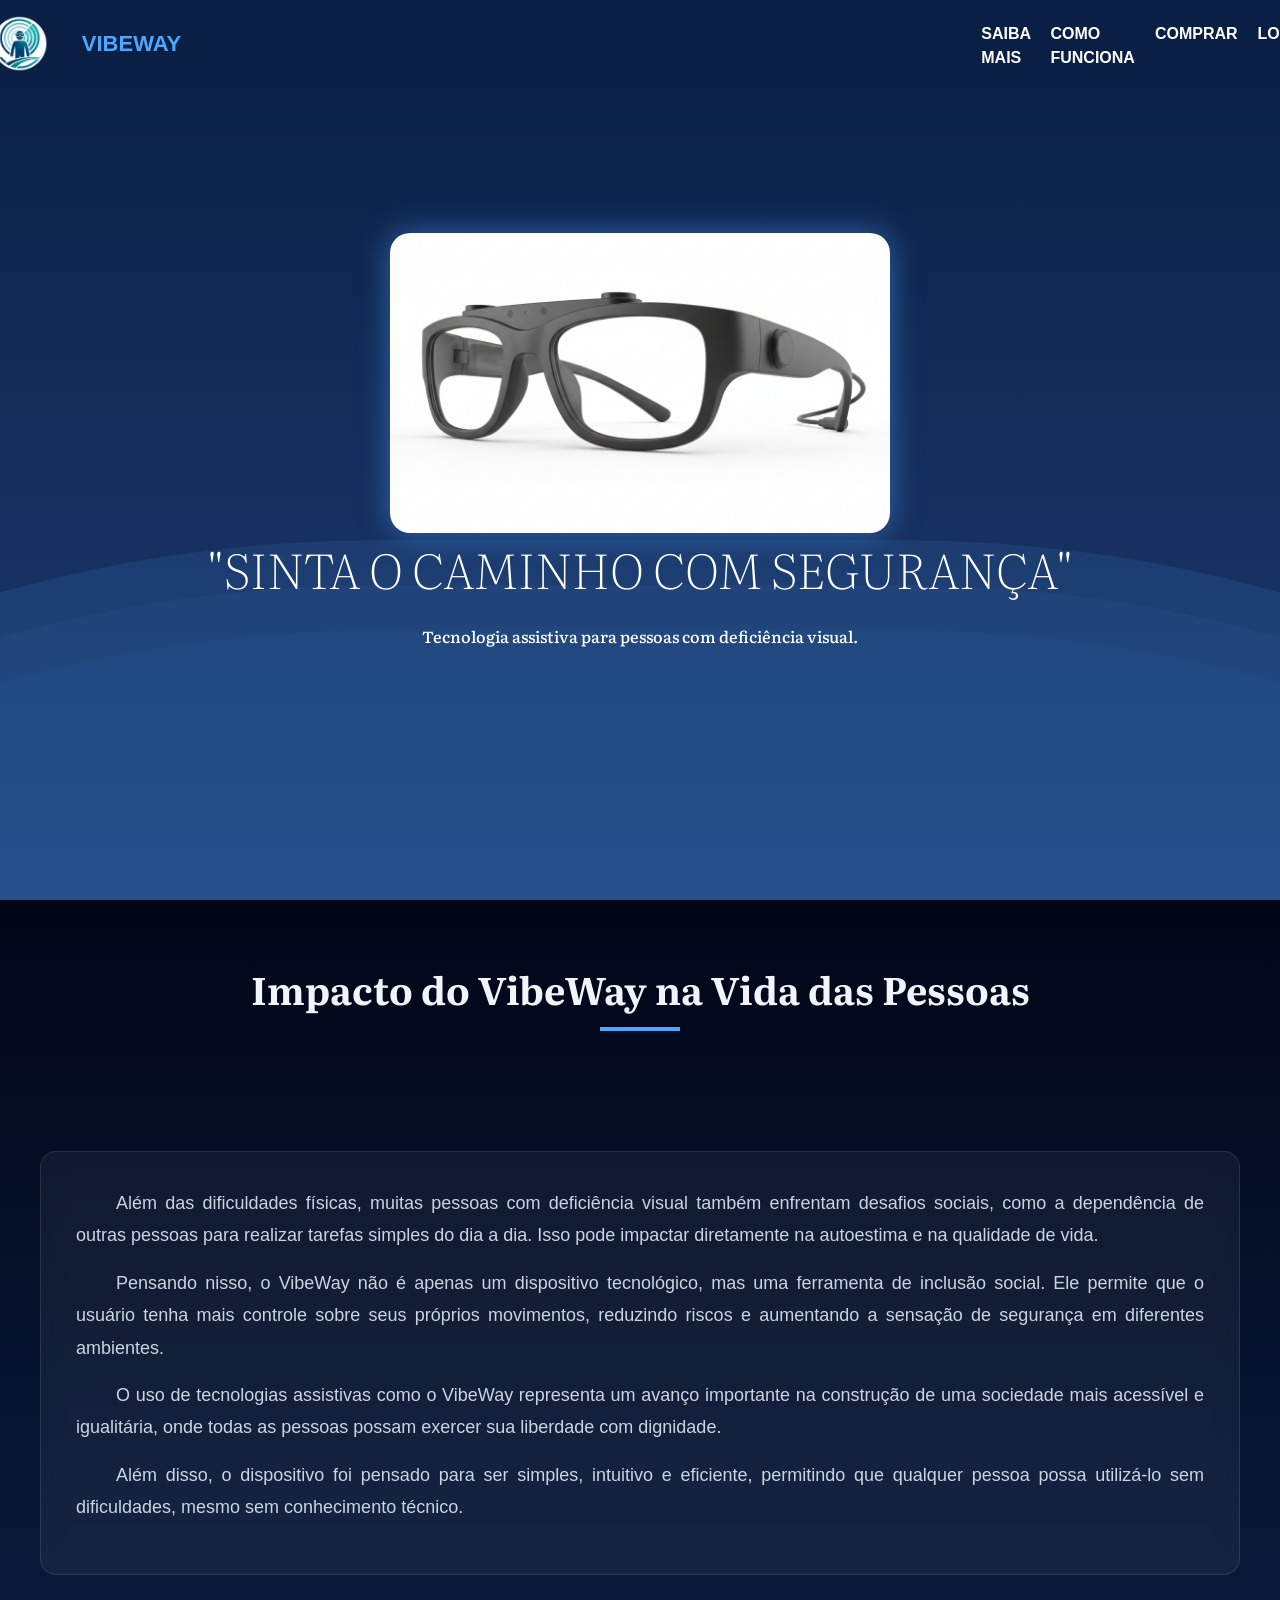
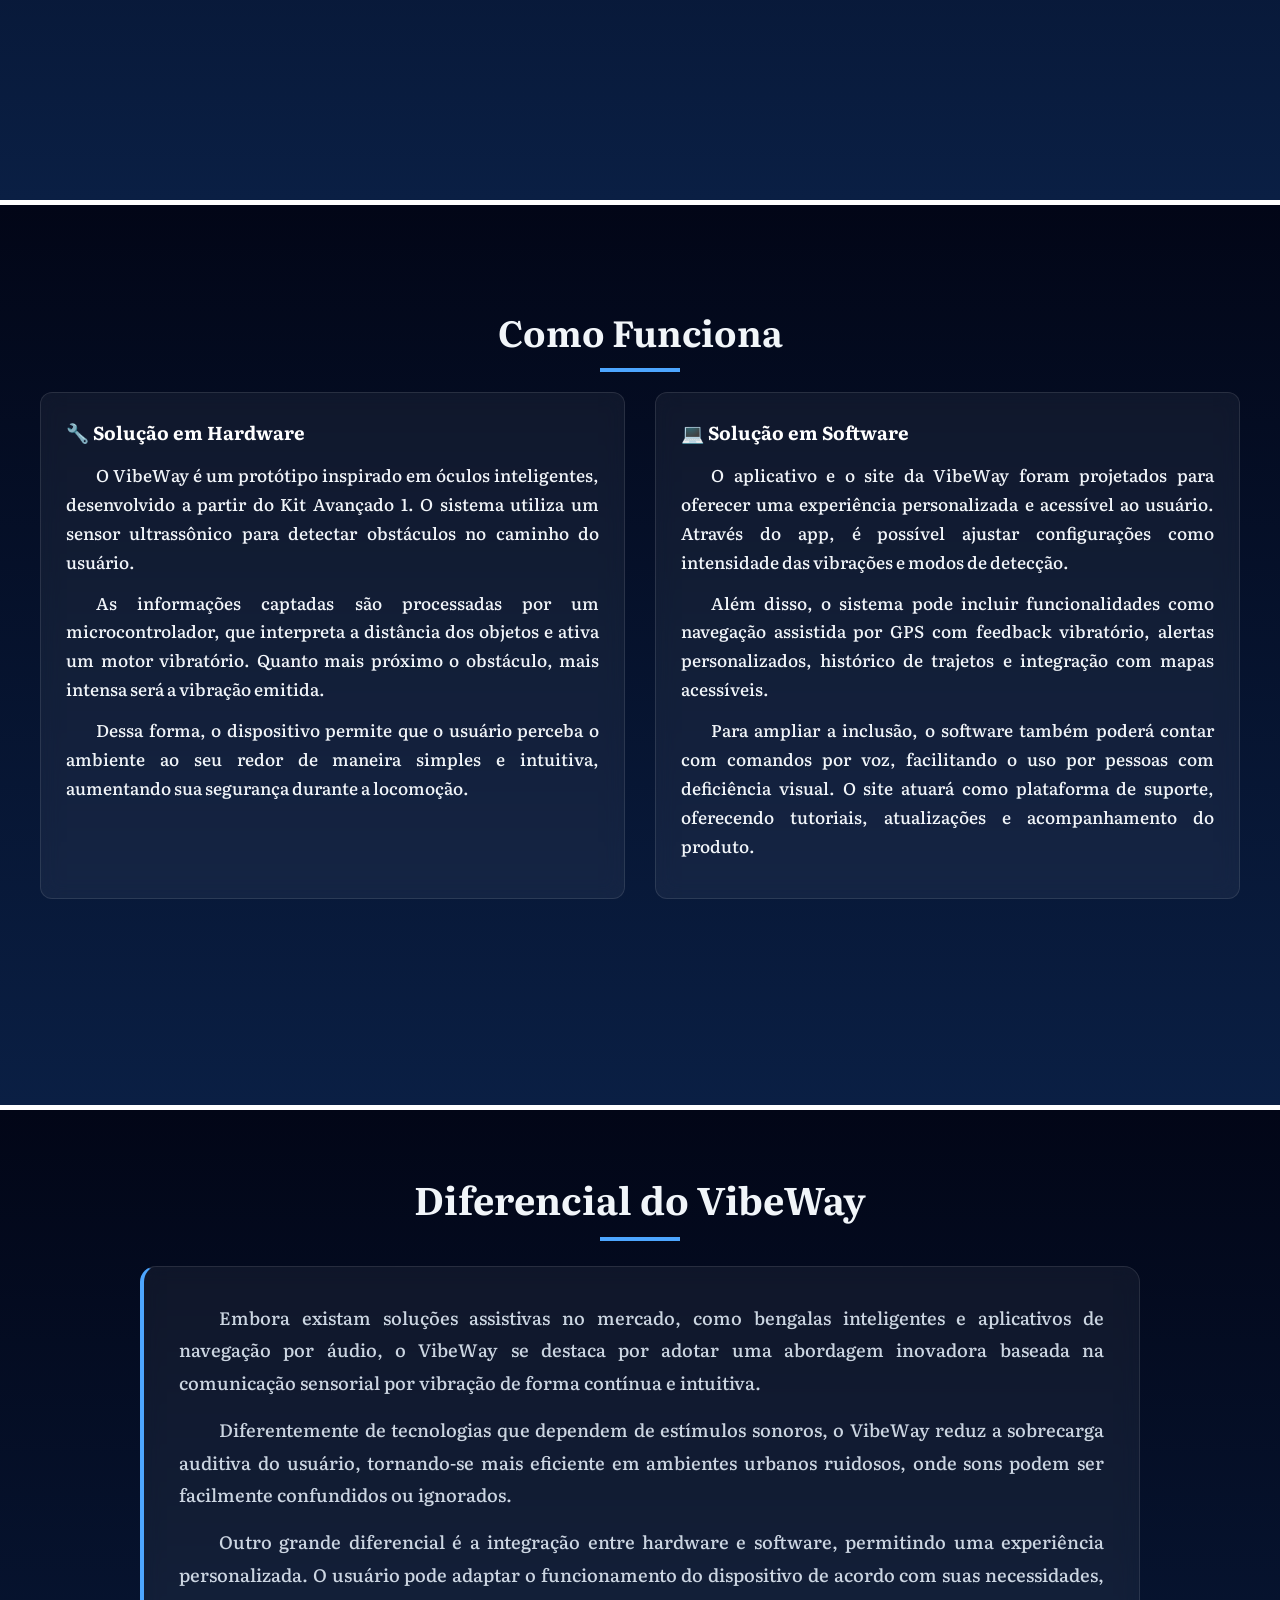
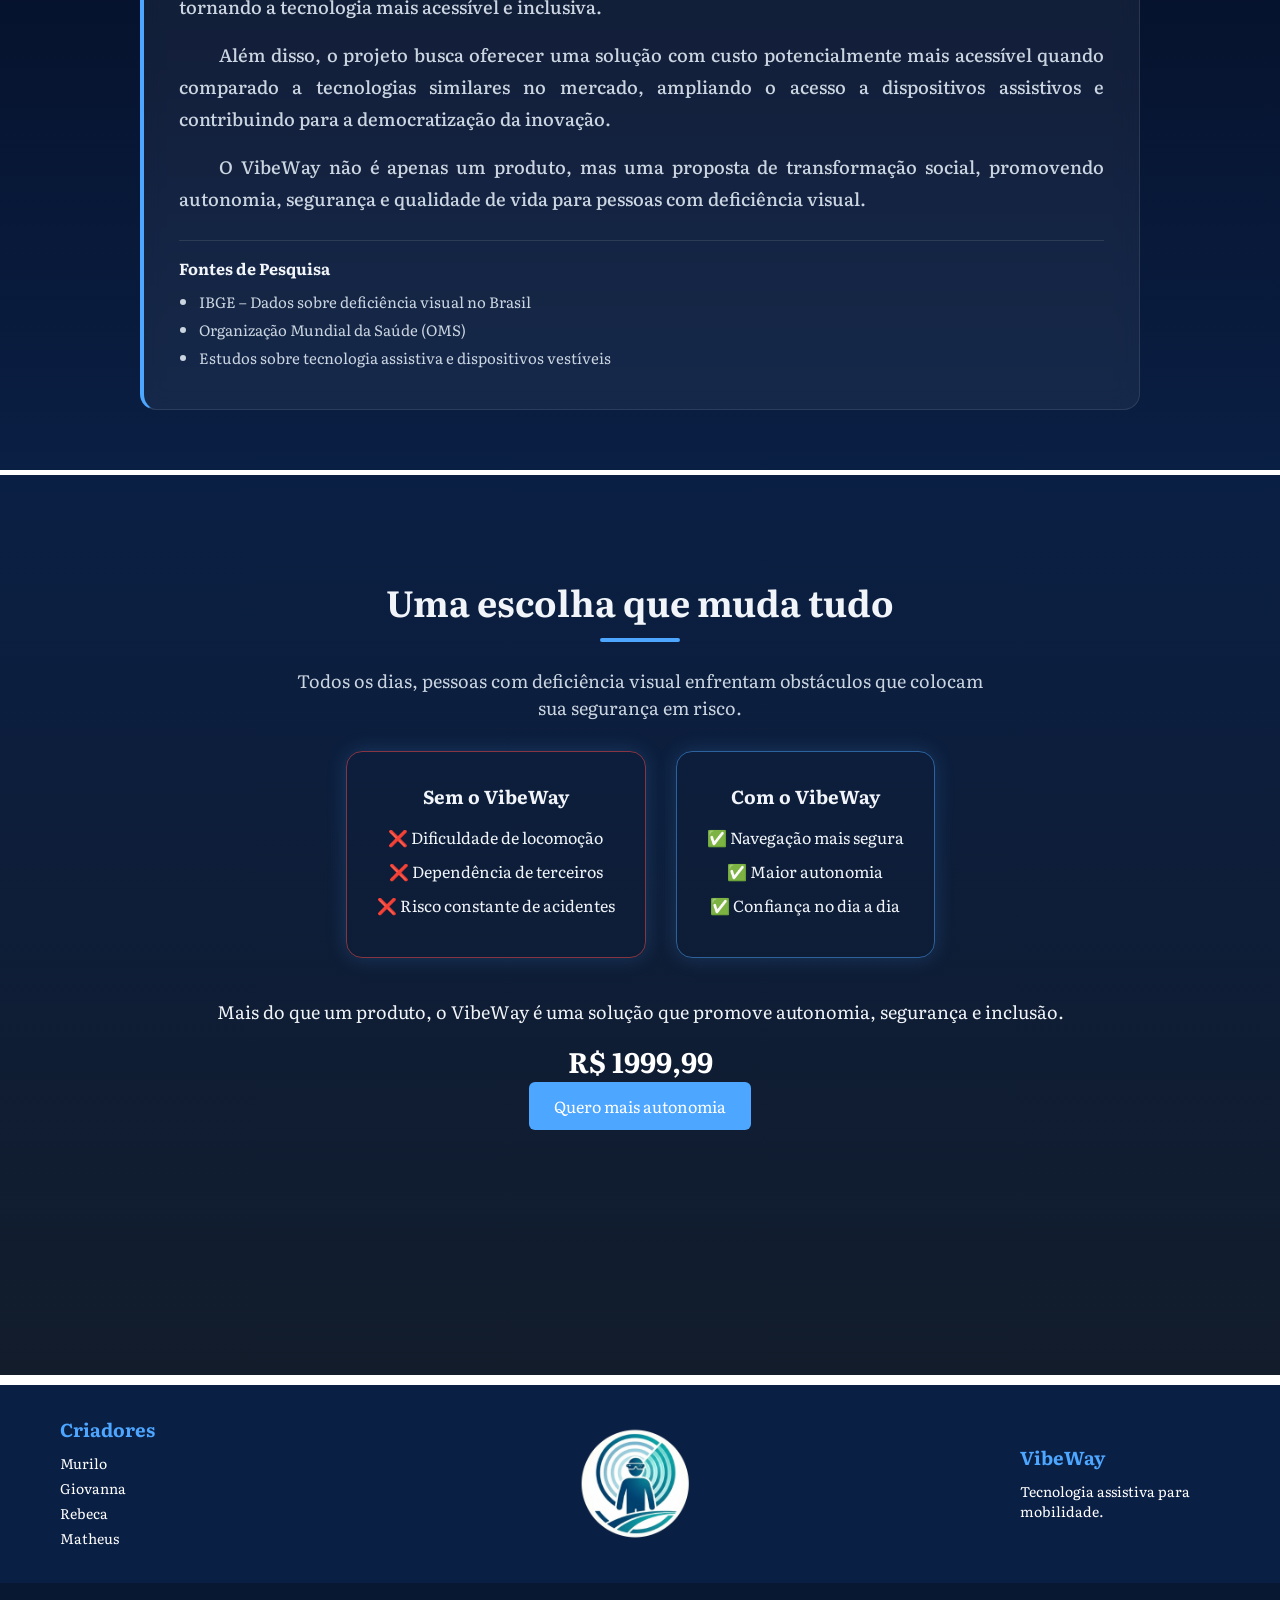
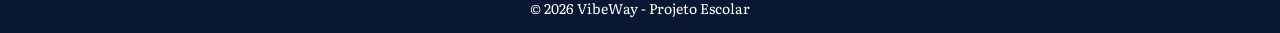
==== index.html @ 02a1e334 "Now this will work pt2" ====
<!DOCTYPE html>
<html lang="pt-br">

<head>
    <meta charset="UTF-8">
    <meta name="viewport" content="width=device-width, initial-scale=1.0">
    <title>VibeWay</title>
    <link rel="stylesheet" href="./Script/Menu.css">
</head>

<body>

    <!-- NAVBAR -->
    <nav>
        <div class="logo">
            <img src="./Img/LogoStartup.png">
            <h1>VibeWay</h1>
        </div>
        <ul>
            <li><a href="#sobre">Saiba mais</a></li>
            <li><a href="#funciona">Como funciona</a></li>
            <li><a href="#comprar">Comprar</a></li>
            <li><a href="#" onclick="abrirLogin()">Login</a></li>
        </ul>
    </nav>

    <!-- HERO -->
    <section class="hero">
        <div class="waves-bg">
            <span></span>
            <span></span>
            <span></span>
        </div>
        <div class="carousel">
            <img src="./Img/prototipo1.png" class="active">
            <img src="./Img/prototipo2.png">
            <img src="./Img/prototipo3.png">
            <img src="./Img/prototipo4.png">
            <img src="./Img/prototipo5.png">
        </div>
        <h2>"SINTA O CAMINHO COM SEGURANÇA"</h2>
        <p>Tecnologia assistiva para pessoas com deficiência visual.</p>
    </section>

    <!--Sobre-->
    <section id="sobre" class="section">
        <h2>Impacto do VibeWay na Vida das Pessoas</h2>

        <div class="sobre-box">
            <p>
                Além das dificuldades físicas, muitas pessoas com deficiência visual também enfrentam
                desafios sociais, como a dependência de outras pessoas para realizar tarefas simples
                do dia a dia. Isso pode impactar diretamente na autoestima e na qualidade de vida.
            </p>

            <p>
                Pensando nisso, o VibeWay não é apenas um dispositivo tecnológico, mas uma ferramenta
                de inclusão social. Ele permite que o usuário tenha mais controle sobre seus próprios
                movimentos, reduzindo riscos e aumentando a sensação de segurança em diferentes ambientes.
            </p>

            <p>
                O uso de tecnologias assistivas como o VibeWay representa um avanço importante na
                construção de uma sociedade mais acessível e igualitária, onde todas as pessoas possam
                exercer sua liberdade com dignidade.
            </p>

            <p>
                Além disso, o dispositivo foi pensado para ser simples, intuitivo e eficiente,
                permitindo que qualquer pessoa possa utilizá-lo sem dificuldades, mesmo sem
                conhecimento técnico.
            </p>
        </div>
    </section>

    <!-- COMO FUNCIONA -->
    <section id="funciona" class="section">
        <h2>Como Funciona</h2>

        <div class="funciona-container">

            <div class="funciona-box">
                <h3>🔧 Solução em Hardware</h3>
                <p>
                    O VibeWay é um protótipo inspirado em óculos inteligentes, desenvolvido
                    a partir do Kit Avançado 1. O sistema utiliza um sensor ultrassônico
                    para detectar obstáculos no caminho do usuário.
                </p>

                <p>
                    As informações captadas são processadas por um microcontrolador, que
                    interpreta a distância dos objetos e ativa um motor vibratório. Quanto
                    mais próximo o obstáculo, mais intensa será a vibração emitida.
                </p>

                <p>
                    Dessa forma, o dispositivo permite que o usuário perceba o ambiente ao
                    seu redor de maneira simples e intuitiva, aumentando sua segurança
                    durante a locomoção.
                </p>
            </div>

            <div class="funciona-box">
                <h3>💻 Solução em Software</h3>
                <p>
                    O aplicativo e o site da VibeWay foram projetados para oferecer uma
                    experiência personalizada e acessível ao usuário. Através do app, é
                    possível ajustar configurações como intensidade das vibrações e modos
                    de detecção.
                </p>

                <p>
                    Além disso, o sistema pode incluir funcionalidades como navegação
                    assistida por GPS com feedback vibratório, alertas personalizados,
                    histórico de trajetos e integração com mapas acessíveis.
                </p>

                <p>
                    Para ampliar a inclusão, o software também poderá contar com comandos
                    por voz, facilitando o uso por pessoas com deficiência visual. O site
                    atuará como plataforma de suporte, oferecendo tutoriais, atualizações
                    e acompanhamento do produto.
                </p>
            </div>

        </div>
    </section>

    <!-- Diferencial -->
    <section id="diferencial" class="section">
        <h2>Diferencial do VibeWay</h2>

        <div class="diferencial-box">

            <p>
                Embora existam soluções assistivas no mercado, como bengalas inteligentes
                e aplicativos de navegação por áudio, o VibeWay se destaca por adotar uma
                abordagem inovadora baseada na comunicação sensorial por vibração de forma
                contínua e intuitiva.
            </p>

            <p>
                Diferentemente de tecnologias que dependem de estímulos sonoros, o VibeWay
                reduz a sobrecarga auditiva do usuário, tornando-se mais eficiente em ambientes
                urbanos ruidosos, onde sons podem ser facilmente confundidos ou ignorados.
            </p>

            <p>
                Outro grande diferencial é a integração entre hardware e software, permitindo
                uma experiência personalizada. O usuário pode adaptar o funcionamento do
                dispositivo de acordo com suas necessidades, tornando a tecnologia mais
                acessível e inclusiva.
            </p>

            <p>
                Além disso, o projeto busca oferecer uma solução com custo potencialmente mais
                acessível quando comparado a tecnologias similares no mercado, ampliando o
                acesso a dispositivos assistivos e contribuindo para a democratização da
                inovação.
            </p>

            <p>
                O VibeWay não é apenas um produto, mas uma proposta de transformação social,
                promovendo autonomia, segurança e qualidade de vida para pessoas com
                deficiência visual.
            </p>

            <div class="fontes">
                <h4>Fontes de Pesquisa</h4>
                <ul>
                    <li>IBGE – Dados sobre deficiência visual no Brasil</li>
                    <li>Organização Mundial da Saúde (OMS)</li>
                    <li>Estudos sobre tecnologia assistiva e dispositivos vestíveis</li>
                </ul>
            </div>

        </div>
    </section>


    <!-- COMPRAR -->
    <section id="comprar" class="section compra">

        <h2>Uma escolha que muda tudo</h2>

        <p class="impacto">
            Todos os dias, pessoas com deficiência visual enfrentam obstáculos
            que colocam sua segurança em risco.
        </p>

        <div class="comparacao">

            <div class="lado sem">
                <h3>Sem o VibeWay</h3>
                <ul>
                    <li>❌ Dificuldade de locomoção</li>
                    <li>❌ Dependência de terceiros</li>
                    <li>❌ Risco constante de acidentes</li>
                </ul>
            </div>

            <div class="lado com">
                <h3>Com o VibeWay</h3>
                <ul>
                    <li>✅ Navegação mais segura</li>
                    <li>✅ Maior autonomia</li>
                    <li>✅ Confiança no dia a dia</li>
                </ul>
            </div>

        </div>

        <div class="cta">
            <p>
                Mais do que um produto, o VibeWay é uma solução que promove
                autonomia, segurança e inclusão.
            </p>

            <h3>R$ 1999,99</h3>

            <button class="btn-comprar" onclick="comprar()">
                Quero mais autonomia
            </button>
        </div>

    </section>

    <!-- LOGIN -->
    <div id="loginModal" class="login-modal">
        <div class="login-box">

            <h2>Acesse sua conta</h2>

            <input type="email" placeholder="Email">
            <input type="password" id="senha" placeholder="Senha">
            <label class="mostrar-senha">
                <input type="checkbox" onclick="toggleSenha()"> Mostrar senha
            </label>

            <button class="btn-login" onclick="validarLogin()">Entrar</button>

            <p class="criar">
                Não tem conta? <span>Criar agora</span>
            </p>

            <button class="fechar" onclick="fecharLogin()">✕</button>

        </div>
    </div>

    <footer class="footer">
        <div class="footer-container">

            <div class="footer-box">
                <h3>Criadores</h3>
                <p>Murilo</p>
                <p>Giovanna</p>
                <p>Rebeca</p>
                <p>Matheus</p>
            </div>

            <div class="footer-box logo-footer">
                <img src="/Img/LogoStartup.png" alt="Logo VibeWay">
            </div>

            <div class="footer-box">
                <h3>VibeWay</h3>
                <p>Tecnologia assistiva para mobilidade.</p>
            </div>

        </div>

        <div class="footer-bottom">
            <p>© 2026 VibeWay - Projeto Escolar</p>
        </div>
    </footer>

    <script src="./Script/Menu.js"></script>
</body>

</html>
---- Script/Menu.css ----
@import url('https://fonts.googleapis.com/css2?family=Literata:ital,wght@0,200..900;1,200..900&display=swap');

* {
    margin: 0;
    padding: 0;
    box-sizing: border-box;
    font-family: 'Literata', sans-serif;
}

body {
    scroll-behavior: smooth;
}

.logo {
    display: flex;
    align-items: center;
    gap: 10px;
}

.logo img {
    width: 100px;
    height: auto;
}

.logo h1 {
    color: #4da6ff;
    font-size: 22px;
    font-family: 'Poppins', sans-serif;
    font-weight: 700;
}

/* NAVBAR */
nav {
    position: fixed;
    top: 0;
    width: 100%;
    background: #0a1f44;
    color: white;
    display: flex;
    align-items: center;
    justify-content: center;
    gap: 800px;
    padding: 15px 40px;
    z-index: 1000;
    text-transform: uppercase;
    border-radius: 0 0 8px 8px;

    transition: top 0.4s ease-in-out;
    /* animação suave */
}

nav h1 {
    color: #4da6ff;
}

nav ul {
    display: flex;
    list-style: none;
    gap: 20px;
}

nav ul li a {
    color: white;
    text-decoration: none;
    transition: 0.3s;
    font-family: 'Poppins', sans-serif;
    font-weight: 700;
}

nav ul li a:hover {
    color: #4da6ff;
}

/* SEÇÕES */
section {
    padding: 100px 40px;
    min-height: 100vh;
}

/* HERO */
.hero {
    position: relative;
    /* ESSENCIAL */
    height: 100vh;
    color: white;
    background: linear-gradient(180deg, #0a1f44, #1e3c72);
    display: flex;
    flex-direction: column;
    justify-content: center;
    align-items: center;
    position: relative;
    overflow: hidden;
}

.hero * {
    position: relative;
    z-index: 1;
}

.waves-bg {
    position: absolute;
    width: 100%;
    height: 100%;
    top: 0;
    left: 0;
    overflow: hidden;
    z-index: 0;
}

.waves-bg span {
    position: absolute;
    width: 200%;
    height: 200%;
    background: rgba(77, 166, 255, 0.1);
    border-radius: 40%;
    animation: waveMove 10s linear infinite;
}

/* Camadas diferentes pra dar efeito mais bonito */
.waves-bg span:nth-child(1) {
    top: 60%;
    left: -50%;
    animation-duration: 12s;
}

.waves-bg span:nth-child(2) {
    top: 65%;
    left: -50%;
    animation-duration: 18s;
    opacity: 0.5;
}

.waves-bg span:nth-child(3) {
    top: 70%;
    left: -50%;
    animation-duration: 25s;
    opacity: 0.3;
}

@keyframes waveMove {
    0% {
        transform: translateX(0) rotate(0deg);
    }

    100% {
        transform: translateX(-50%) rotate(360deg);
    }
}

.hero-img {
    width: 350px;
    margin-top: 20px;
    opacity: 0.9;
    border-radius: 20px;
}

.hero h2 {
    font-size: 48px;
    margin-bottom: 20px;
    font-weight: 150;
}

.hero p {
    margin-bottom: 20px;
    font-weight: 500;
}

.hero button {
    padding: 10px 20px;
    border: none;
    background: #4da6ff;
    color: white;
    cursor: pointer;
    margin-right: 10px;
    border-radius: 5px;
}

.hero button:hover {
    background: #3399ff;
}

.carousel {
    width: 500px;
    height: 300px;
    display: flex;
    align-items: center;
    justify-content: center;
    overflow: hidden;
    border-radius: 20px;
    animation: float 3s ease-in-out infinite;
    box-shadow: 0 0 30px rgba(77, 166, 255, 0.5);
}

@keyframes float {

    0%,
    100% {
        transform: translateY(0);
    }

    50% {
        transform: translateY(-3px);
    }
}

.carousel img {
    position: absolute;
    width: 100%;
    height: 100%;
    object-fit: cover;

    opacity: 0;
    transition: opacity 0.8s ease-in-out;
}

.carousel img.active {
    opacity: 1;
}

/* OUTRAS SEÇÕES */
.section {
    background: #e6f0ff;
    margin-bottom: 5px;
}

/*Sobre*/
#sobre {
    background: linear-gradient(180deg, #020617, #0a1f44);
    color: #f1f5f9;
    padding: 60px 20px;
}

.sobre-box {
    width: 100%;
    max-width: 1200px;
    margin: 120px auto;
    line-height: 1.5;
    background: rgba(255, 255, 255, 0.05);
    border: 1px solid rgba(255, 255, 255, 0.1);
    line-height: 1.8;
    padding: 35px;
    border-radius: 16px;
    text-align: justify;
    backdrop-filter: blur(10px);
    font-size: 20px;
}

.sobre-box p {
    color: #cbd5e1;
    font-size: 18px;
    line-height: 1.8;
    text-align: justify;
    text-indent: 40px;
    margin-bottom: 15px;
    font-weight: 500;
    font-family: 'Poppins', sans-serif;
}

.sobre-box:hover {
    box-shadow: 0 0 30px rgba(77, 166, 255, 0.15);
    transition: 0.3s;
}

#sobre h2 {
    text-align: center;
    font-size: 38px;
    margin-bottom: 25px;
    color: #f1f5f9;
}

#sobre h2::after {
    content: "";
    width: 80px;
    height: 4px;
    background: #4da6ff;
    display: block;
    margin: 10px auto;
}

h2 {
    margin-bottom: 20px;
}

/*Como funciona*/

#funciona {
    background: linear-gradient(180deg, #020617, #0a1f44);
    color: #f1f5f9;
}

#funciona h2 {
    text-align: center;
    font-size: 36px;
    color: #f1f5f9;
}

#funciona h2::after {
    content: "";
    width: 80px;
    height: 4px;
    background: #4da6ff;
    display: block;
    margin: 10px auto;
}

.funciona-container {
    display: flex;
    gap: 30px;
    flex-wrap: wrap;
    margin-top: 20px;
}

.funciona-box {
    flex: 1;
    background: rgba(255, 255, 255, 0.05);
    border: 1px solid rgba(255, 255, 255, 0.1);
    border-radius: 12px;
    padding: 25px;
    backdrop-filter: blur(10px);
    transition: 0.3s;
}

.funciona-box:hover {
    transform: translateY(-5px);
    box-shadow: 0 0 25px rgba(77, 166, 255, 0.2);
}

.funciona-box h3 {
    margin-bottom: 15px;
    color: #ffffff;
}

.funciona-box p {
    font-size: 17px;
    line-height: 1.7;
    text-align: justify;
    text-indent: 30px;
    margin-bottom: 12px;
    font-weight: 500;
}

/*Diferencial*/

#diferencial {
    background: linear-gradient(180deg, #020617, #0a1f44);
    color: #f1f5f9;
    padding: 60px 20px;
}

#diferencial h2 {
    text-align: center;
    font-size: 38px;
    margin-bottom: 25px;
    color: #f1f5f9;
}

#diferencial h2::after {
    content: "";
    width: 80px;
    height: 4px;
    background: #4da6ff;
    display: block;
    margin: 10px auto;
}

.diferencial-box {
    max-width: 1000px;
    margin: 0 auto;
    background: rgba(255, 255, 255, 0.05);
    border: 1px solid rgba(255, 255, 255, 0.1);
    padding: 35px;
    border-radius: 16px;
    backdrop-filter: blur(10px);
    border-left: 4px solid #4da6ff;
}

.diferencial-box p {
    color: #cbd5e1;
    font-size: 18px;
    line-height: 1.8;
    text-align: justify;
    text-indent: 40px;
    margin-bottom: 15px;
    font-weight: 500;
}

.fontes {
    margin-top: 25px;
    padding-top: 15px;
    border-top: 1px solid rgba(255, 255, 255, 0.1);
}

.fontes h4 {
    margin-bottom: 10px;
    color: #f1f5f9;
}

.fontes ul {
    padding-left: 20px;
}

.fontes li {
    margin-bottom: 5px;
    font-size: 15px;
    color: #cbd5e1;
}

/*Comprar*/
/*Fundo*/

.compra {
    text-align: center;
    background: linear-gradient(180deg, #0a1f44, #121c2b);
    color: #f1f5f9;
}

/*Fundo Final, só para separar*/

.compra h2 {
    text-align: center;
    font-size: 36px;
    color: #f1f5f9;
    margin-bottom: 25px;
    position: relative;
}

#comprar h2::after {
    content: "";
    width: 80px;
    height: 4px;
    background: #4da6ff;
    display: block;
    margin: 10px auto 0;
    border-radius: 2px;
}

.impacto {
    max-width: 700px;
    margin: 0 auto 30px;
    font-size: 18px;
    color: #cbd5e1;
}

.comparacao {
    display: flex;
    gap: 30px;
    justify-content: center;
    flex-wrap: wrap;
    margin-bottom: 40px;
}

.lado {
    border-radius: 16px;
    padding: 30px;
    transition: 0.3s;
}

.lado:hover {
    transform: translateY(-5px);
}

.sem {
    border-left: 4px solid #ff4d4d;
    border: 1px solid rgba(255, 77, 77, 0.5);
    box-shadow: 0 0 20px rgba(77, 166, 255, 0.2);
}

.sem:hover {
    color: red;
}

.com {
    border-left: 4px solid #4da6ff;
    border: 1px solid rgba(77, 166, 255, 0.5);
    box-shadow: 0 0 20px rgba(77, 166, 255, 0.2);
}

.com:hover {
    color: rgb(25, 93, 171);
}

.lado h3 {
    margin-bottom: 15px;
}

.lado ul {
    list-style: none;
}

.lado li {
    margin-bottom: 10px;
    font-size: 16px;
}

.cta {
    margin-top: 20px;
}

.cta h3 {
    color: #ffffff;
    font-size: 28px;
}

.cta p {
    font-size: 18px;
    margin-bottom: 15px;
}

.btn-comprar {
    padding: 12px 25px;
    background: #4da6ff;
    color: #fff;
    border: none;
    border-radius: 6px;
    cursor: pointer;
    font-size: 16px;
    transition: 0.3s;
}

.btn-comprar:hover {
    background: #3399ff;
    transform: scale(1.05);
}

.cards {
    display: flex;
    gap: 20px;
    flex-wrap: wrap;
    margin-top: 20px;
}

.card {
    flex: 1;
    min-width: 250px;
    background: white;
    padding: 20px;
    border-radius: 10px;
    box-shadow: 0 0 10px rgba(0, 0, 0, 0.1);
}

.destaque {
    text-align: center;
    background: #e6f0ff;
}

/*Login*/
.login-modal {
    position: fixed;
    width: 100%;
    height: 100%;
    top: 0;
    left: 0;

    background: rgba(0, 0, 0, 0.7);
    backdrop-filter: blur(5px);

    display: none;
    justify-content: center;
    align-items: center;

    z-index: 9999;
}

.login-box {
    background: #020617;
    padding: 30px;
    border-radius: 16px;

    width: 320px;

    border: 1px solid rgba(255, 255, 255, 0.1);

    text-align: center;
    color: #f1f5f9;
}

.login-box input {
    width: 100%;
    padding: 10px;
    margin: 10px 0;

    background: rgba(255, 255, 255, 0.05);
    border: 1px solid rgba(255, 255, 255, 0.1);
    border-radius: 6px;

    color: white;
}

.btn-login {
    width: 100%;
    padding: 10px;
    background: #4da6ff;
    border: none;
    border-radius: 6px;
    color: white;
    margin-top: 10px;
    cursor: pointer;
}

.btn-login:hover {
    background: #3399ff;
}

.fechar {
    position: absolute;
    top: 10px;
    right: 15px;
    background: none;
    border: none;
    color: white;
    font-size: 18px;
    cursor: pointer;
}

.criar span {
    color: #4da6ff;
    cursor: pointer;
}


/*Footer*/
.footer {
    background: #0a1f44;
    color: white;
    margin-top: 10px;

}

.footer-container {
    display: flex;
    justify-content: space-between;
    align-items: center;
    padding: 30px 60px;
}

.footer-box {
    max-width: 200px;
    flex: 1;
}

.footer-box h3 {
    margin-bottom: 10px;
    color: #4da6ff;
}

.footer-box p {
    margin: 5px 0;
    font-size: 14px;
}

.footer-bottom {
    text-align: center;
    padding: 15px;
    background: #081833;
    font-size: 14px;
}

.logo-footer {
    display: flex;
    justify-content: center;
    align-items: center;
    flex: 1;
}

.logo-footer img {
    width: 200px;
    height: auto;
}
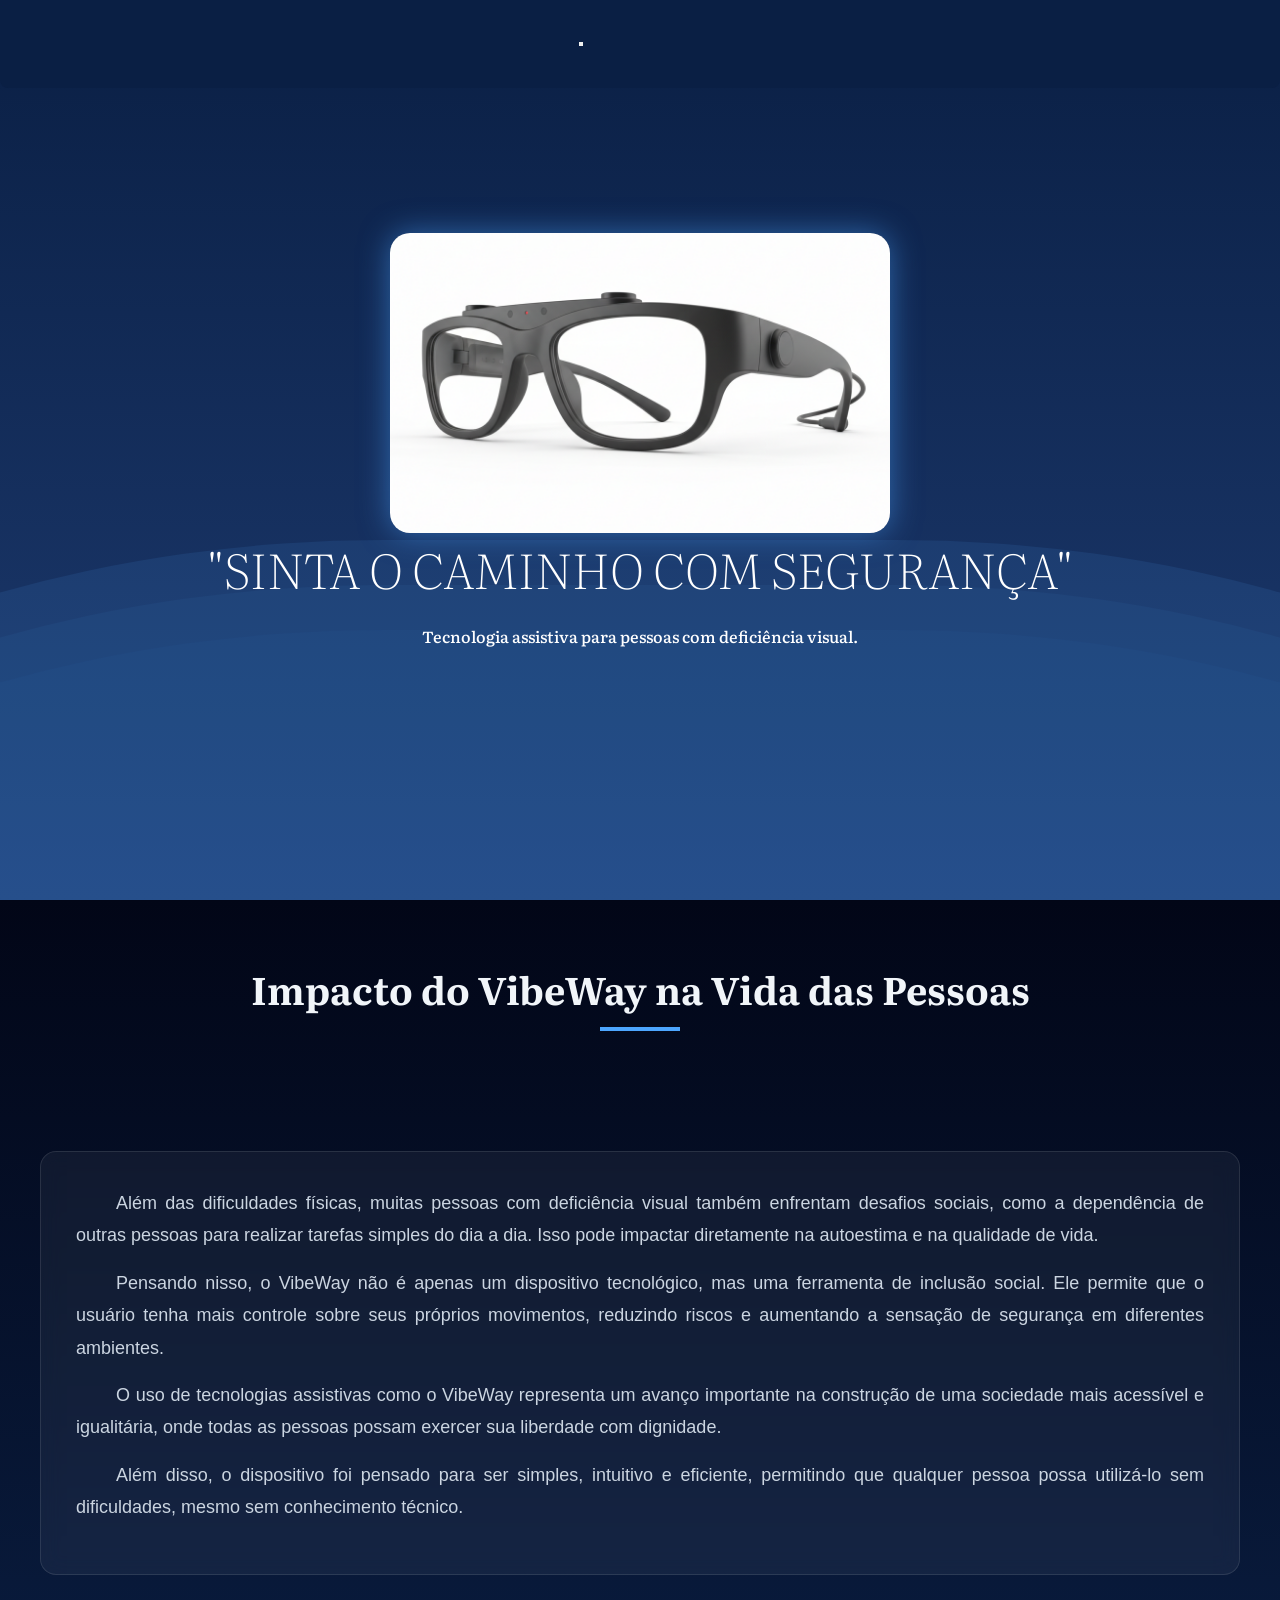
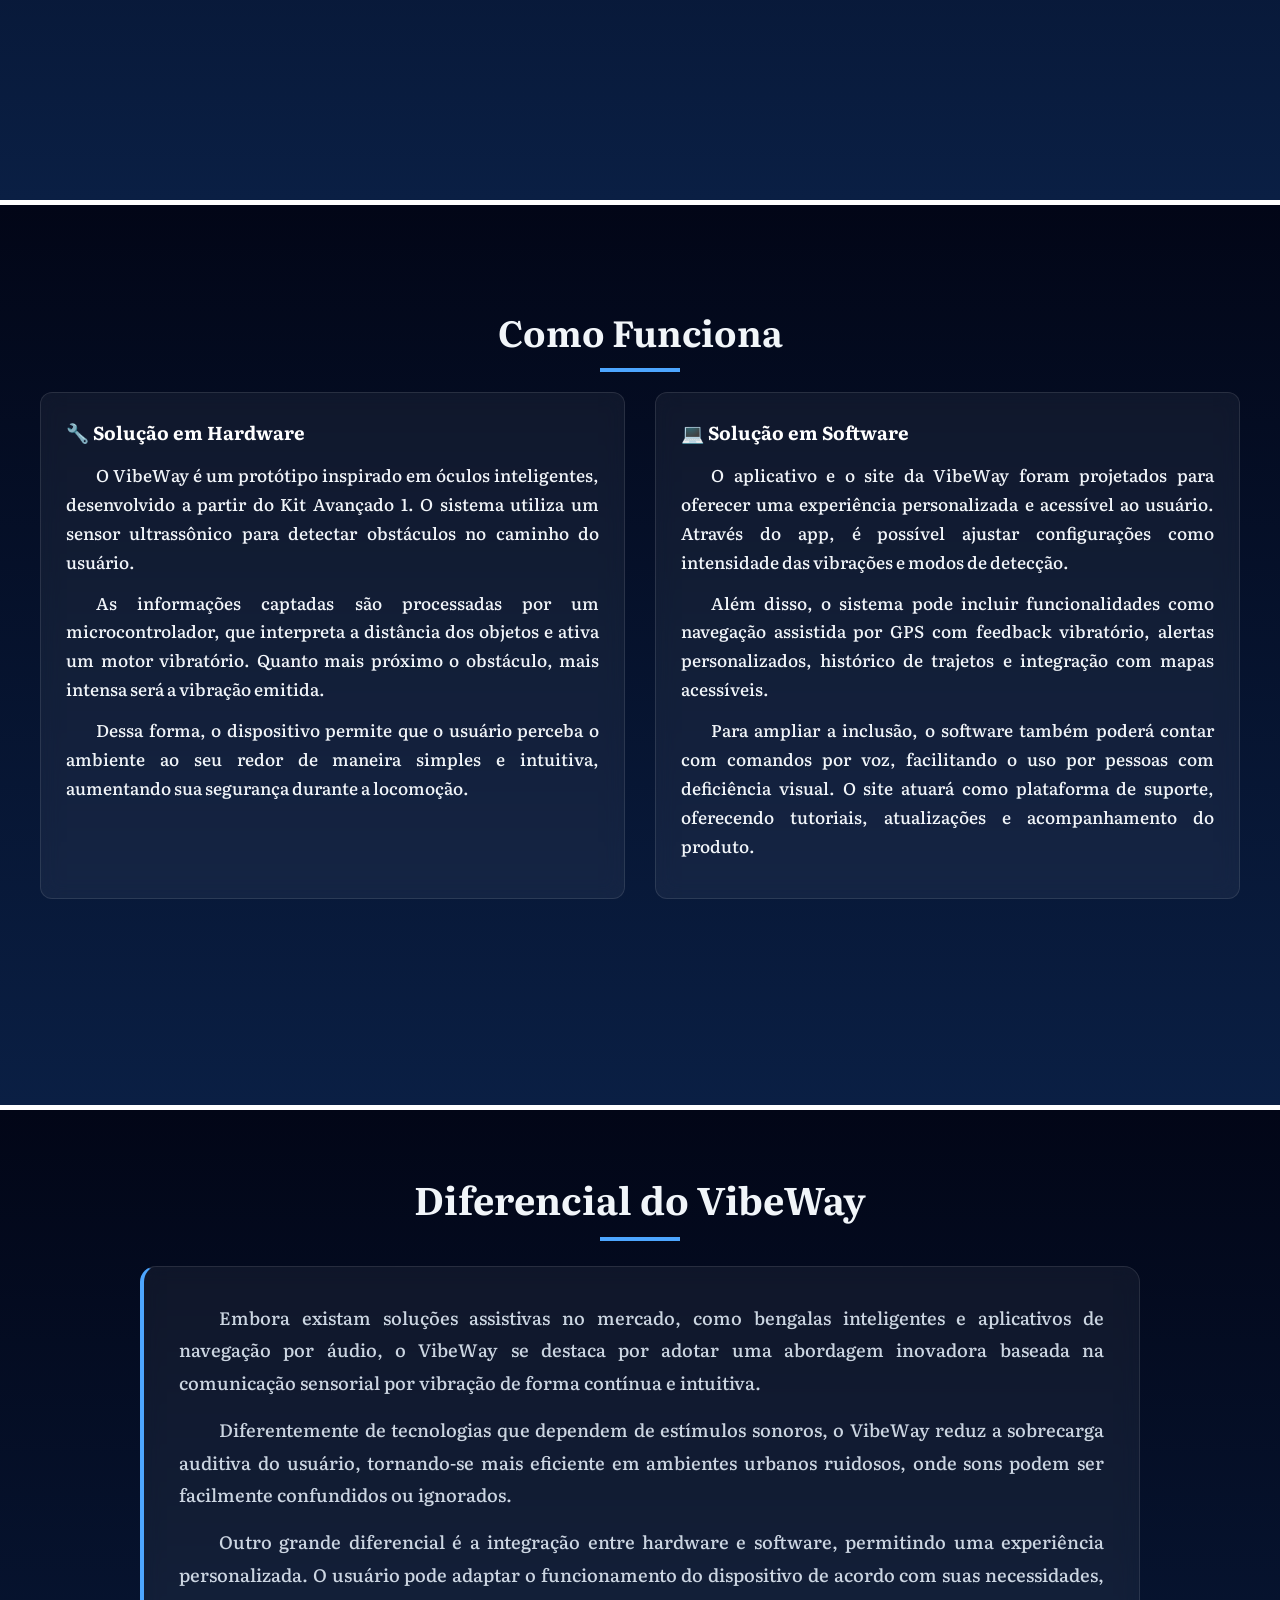
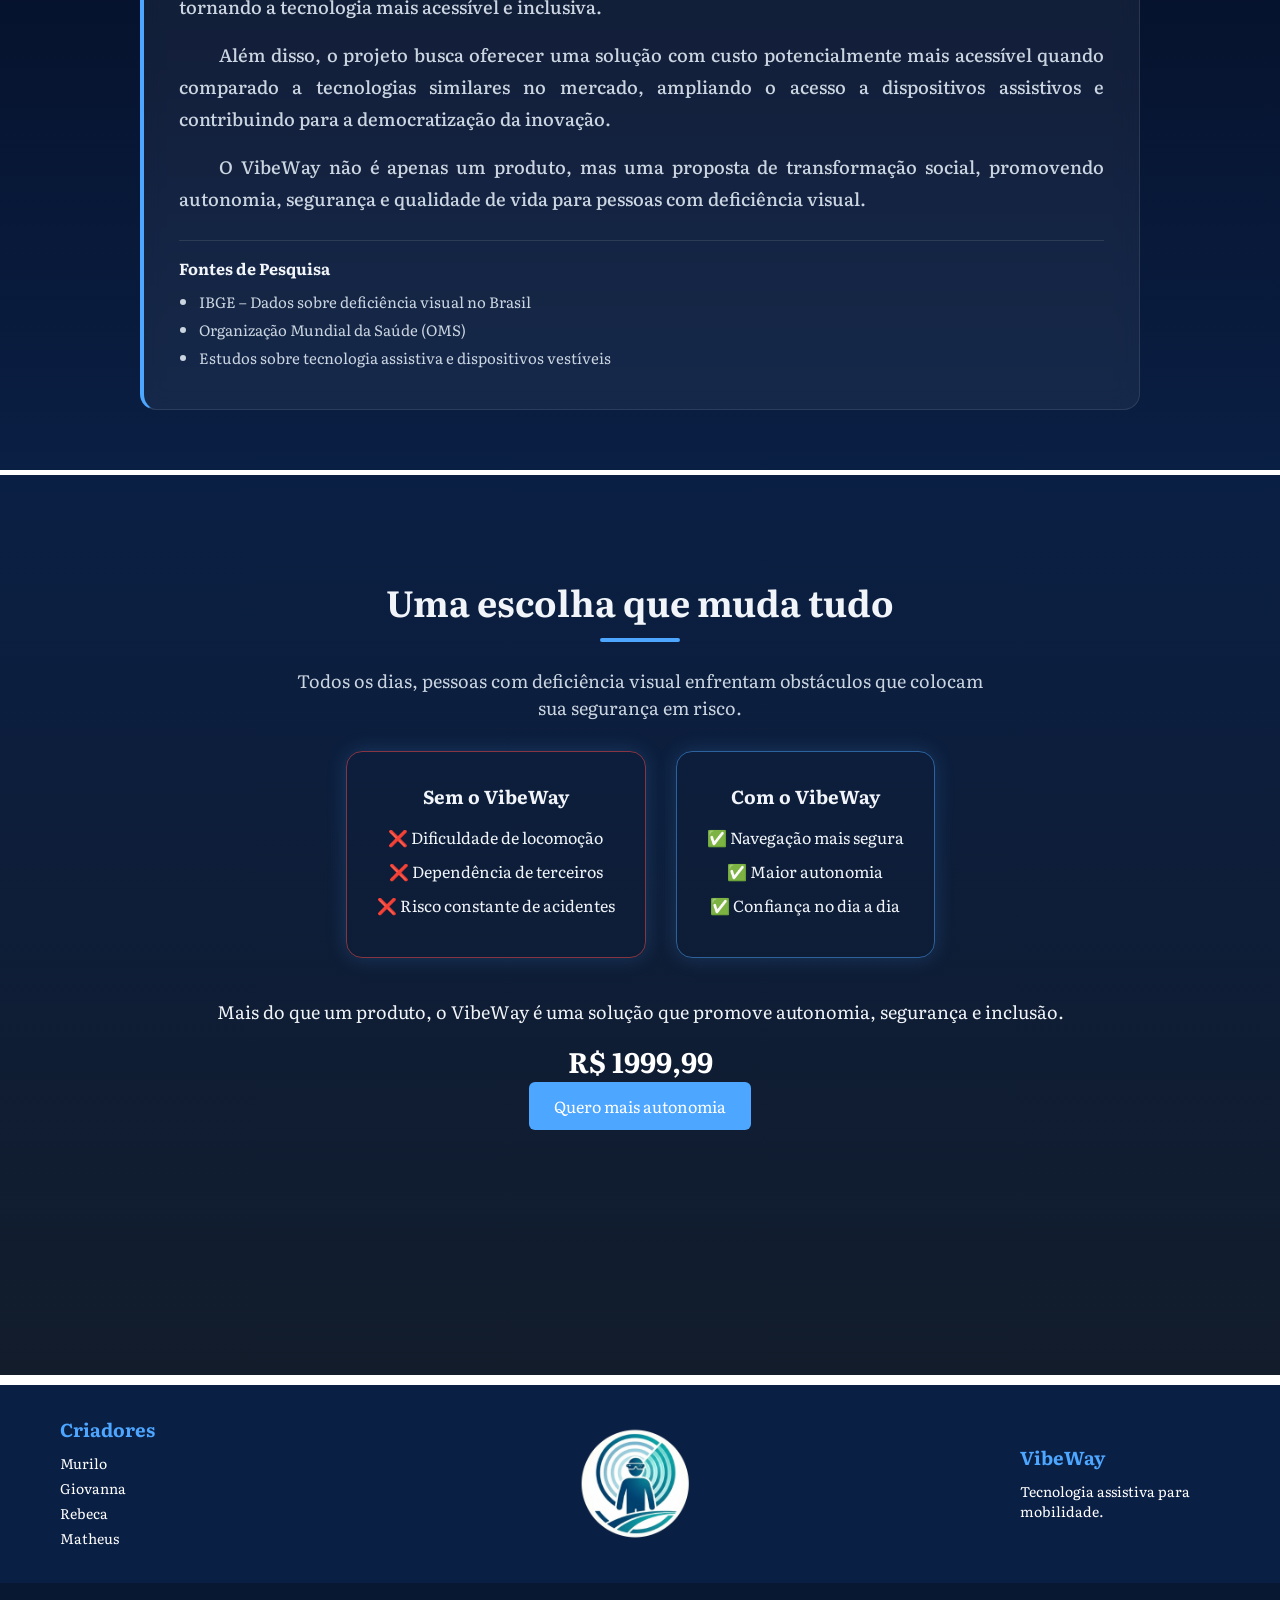
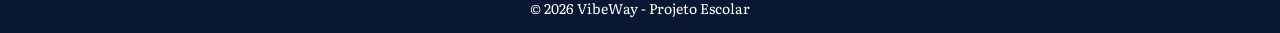
==== commit 706422a7: "Update index.html In this update, smartphone user can acess site" ====
--- a/index.html
+++ b/index.html
@@ -16,6 +16,11 @@
             <img src="./Img/LogoStartup.png">
             <h1>VibeWay</h1>
         </div>
+        <button class="hamburger" aria-label="Abrir menu">
+            <span></span>
+            <span></span>
+            <span></span>
+        </button>
         <ul>
             <li><a href="#sobre">Saiba mais</a></li>
             <li><a href="#funciona">Como funciona</a></li>
@@ -260,7 +265,7 @@
             </div>
 
             <div class="footer-box logo-footer">
-                <img src="/Img/LogoStartup.png" alt="Logo VibeWay">
+                <img src="Img/LogoStartup.png" alt="Logo VibeWay">
             </div>
 
             <div class="footer-box">
@@ -278,4 +283,4 @@
     <script src="./Script/Menu.js"></script>
 </body>
 
-</html>+</html>
